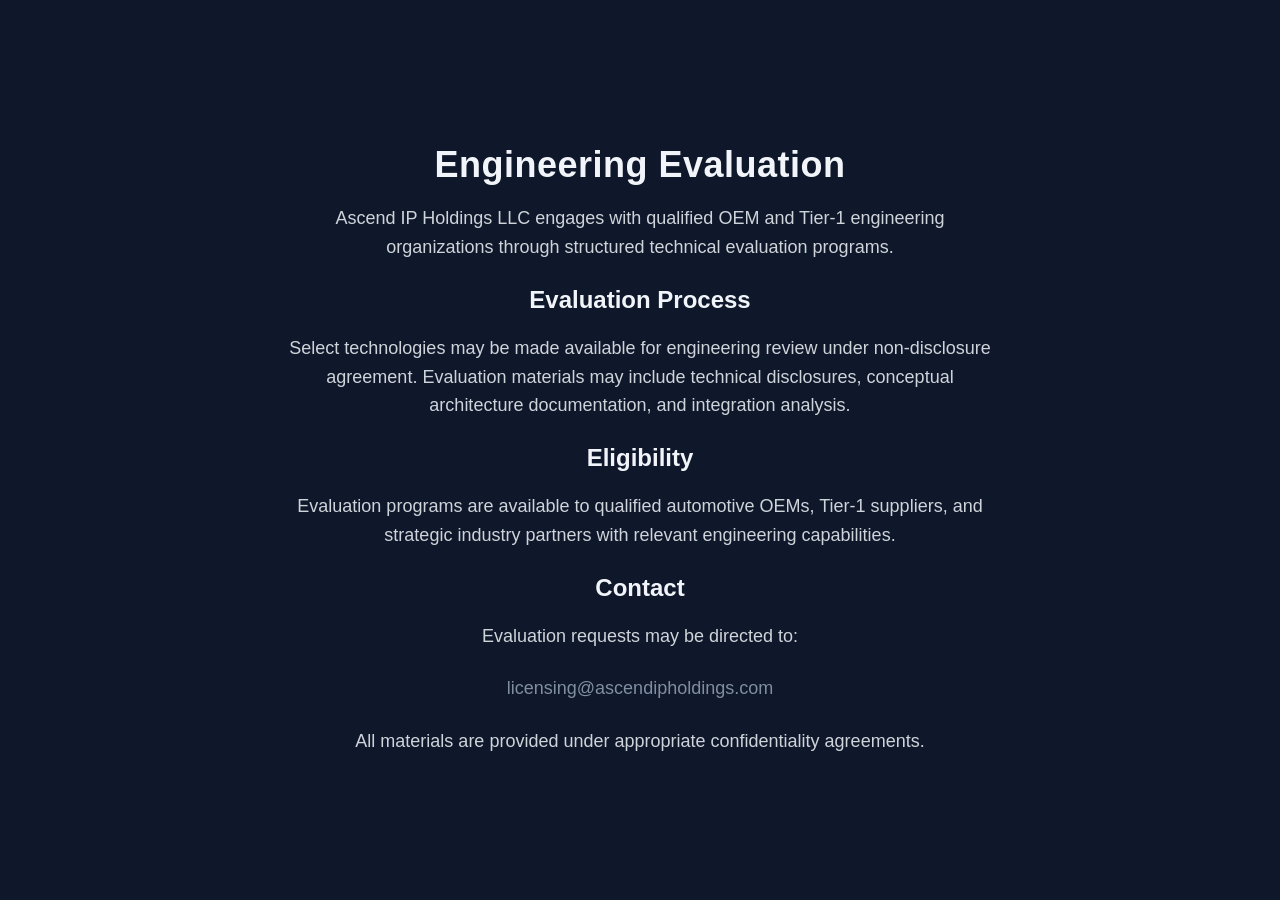
==== evaluation.html @ 08c25b53 "Update evaluation.html" ====
<!DOCTYPE html>
<html lang="en">

<head>
<meta charset="UTF-8">
<meta name="viewport" content="width=device-width, initial-scale=1.0">
<title>Engineering Evaluation | Ascend IP Holdings LLC</title>
    <link rel="stylesheet" href="styles.css">
    <link rel="canonical" href="https://ascendipholdings.com/evaluation.html">

<script type="application/ld+json">
{
 "@context": "https://schema.org",
 "@type": "Organization",
 "name": "Ascend IP Holdings LLC",
 "url": "https://ascendipholdings.com",
 "email": "legal@ascendipholdings.com",
 "description": "Strategic ownership, governance, and licensing of engineered intellectual property assets.",
 "foundingLocation": "Delaware, United States"
}
</script>

<style>

</style>
</head>

<body>

<div class="container">

<h1>Engineering Evaluation</h1>

<p>
Ascend IP Holdings LLC engages with qualified OEM and Tier-1 engineering organizations
through structured technical evaluation programs.
</p>

<h2>Evaluation Process</h2>

<p>
Select technologies may be made available for engineering review under non-disclosure
agreement. Evaluation materials may include technical disclosures, conceptual architecture
documentation, and integration analysis.
</p>

<h2>Eligibility</h2>

<p>
Evaluation programs are available to qualified automotive OEMs, Tier-1 suppliers,
and strategic industry partners with relevant engineering capabilities.
</p>

<h2>Contact</h2>

<p>
Evaluation requests may be directed to:
</p>

<p>
<a href="mailto:licensing@ascendipholdings.com">
licensing@ascendipholdings.com
</a>
</p>

<p>
All materials are provided under appropriate confidentiality agreements.
</p>

</div>

</body>
</html>
---- styles.css ----
body {
    margin: 0;
    background-color: #0f172a;
    color: #f1f5f9;
    font-family: -apple-system, BlinkMacSystemFont, "Segoe UI", Roboto, Arial, sans-serif;
    display: flex;
    justify-content: center;
    align-items: center;
    height: 100vh;
    text-align: center;
}

.container {
    max-width: 720px;
    padding: 40px 24px;
}

h1 {
    font-size: 36px;
    font-weight: 600;
    margin-bottom: 8px;
    letter-spacing: 0.5px;
}

.subtitle {
    font-size: 14px;
    opacity: 0.6;
    margin-bottom: 32px;
    text-transform: uppercase;
    letter-spacing: 1.5px;
}

p {
    font-size: 18px;
    line-height: 1.6;
    opacity: 0.85;
    margin-bottom: 24px;
}

    .descriptor {
    font-size: 12px;
    letter-spacing: 2px;
    text-transform: uppercase;
    color: #9aa6b2;
    margin-bottom: 10px;
}
    .technical {
    font-size: 13px;
    opacity: 0.72;
    margin-top: 10px;
    letter-spacing: 0.3px;
    margin-left: auto;
    margin-right: auto;
    text-align: center;
}
    
.nda {
    font-size: 14px;
    opacity: 0.65;
    margin-top: 32px;
}

.footer {
    font-size: 12px;
    opacity: 0.45;
    margin-top: 48px;
    line-height: 1.6;
}
 a {
    color: #94a3b8;
    text-decoration: none;
}

a:hover {
    color: #e2e8f0;
    text-decoration: underline;
}
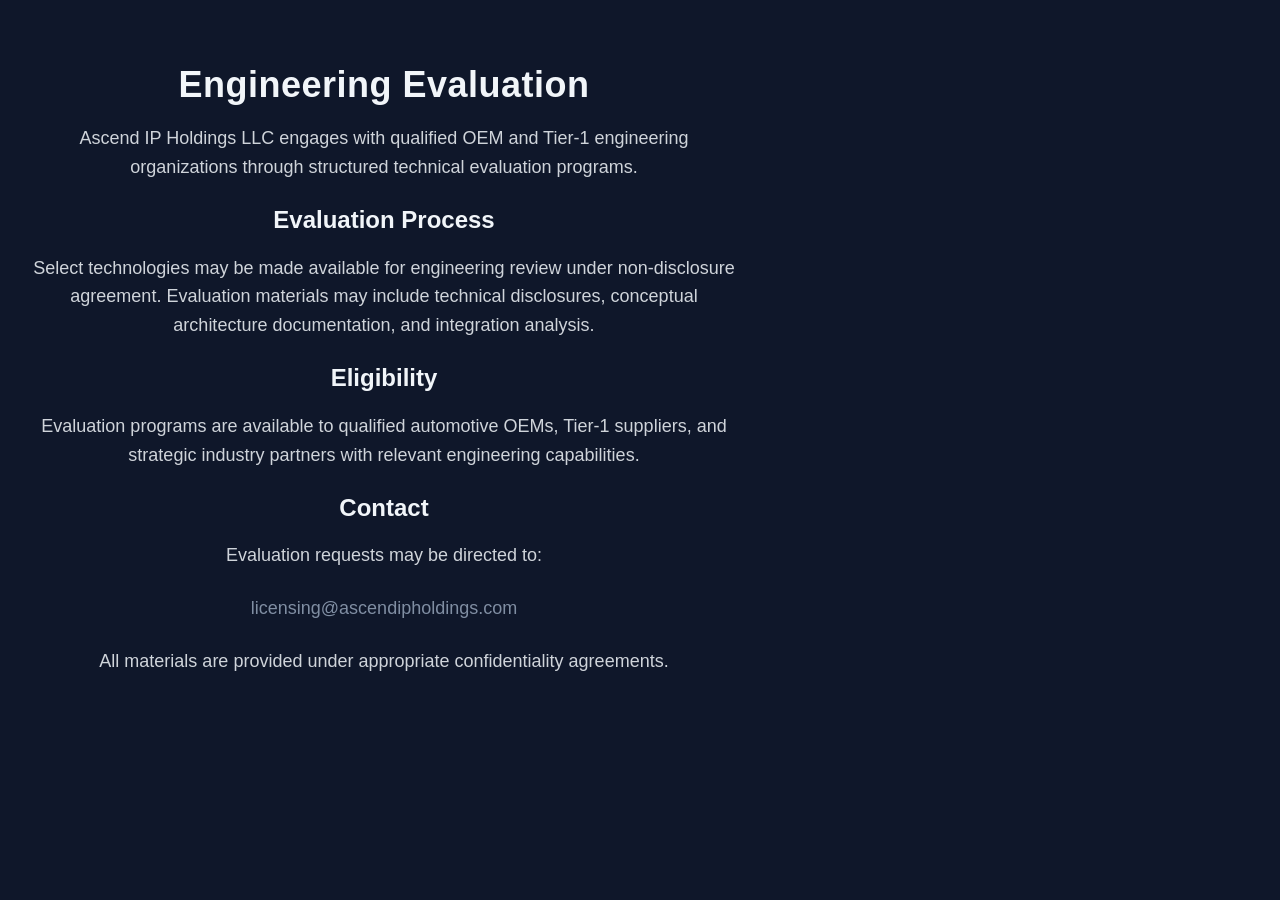
==== commit 9116a89f: "Update evaluation.html" ====
--- a/evaluation.html
+++ b/evaluation.html
@@ -20,9 +20,7 @@
 }
 </script>
 
-<style>
 
-</style>
 </head>
 
 <body>
--- a/styles.css
+++ b/styles.css
@@ -3,15 +3,16 @@
     background-color: #0f172a;
     color: #f1f5f9;
     font-family: -apple-system, BlinkMacSystemFont, "Segoe UI", Roboto, Arial, sans-serif;
-    display: flex;
-    justify-content: center;
-    align-items: center;
-    height: 100vh;
     text-align: center;
 }
 
 .container {
     max-width: 720px;
+    padding: 40px 24px;
+}
+.container-doc {
+    max-width: 760px;
+    margin: 0 auto;
     padding: 40px 24px;
 }
 
@@ -35,6 +36,31 @@
     line-height: 1.6;
     opacity: 0.85;
     margin-bottom: 24px;
+}
+.nav {
+    position: absolute;
+    top: 24px;
+    left: 40px;
+    right: 40px;
+    display: flex;
+    justify-content: space-between;
+    align-items: center;
+    font-size: 14px;
+    letter-spacing: 1px;
+}
+
+.nav-left {
+    font-weight: 500;
+    opacity: 0.8;
+}
+
+.nav-right a {
+    margin-left: 20px;
+    color: #9aa6b2;
+}
+
+.nav-right a:hover {
+    color: #e2e8f0;
 }
 
     .descriptor {
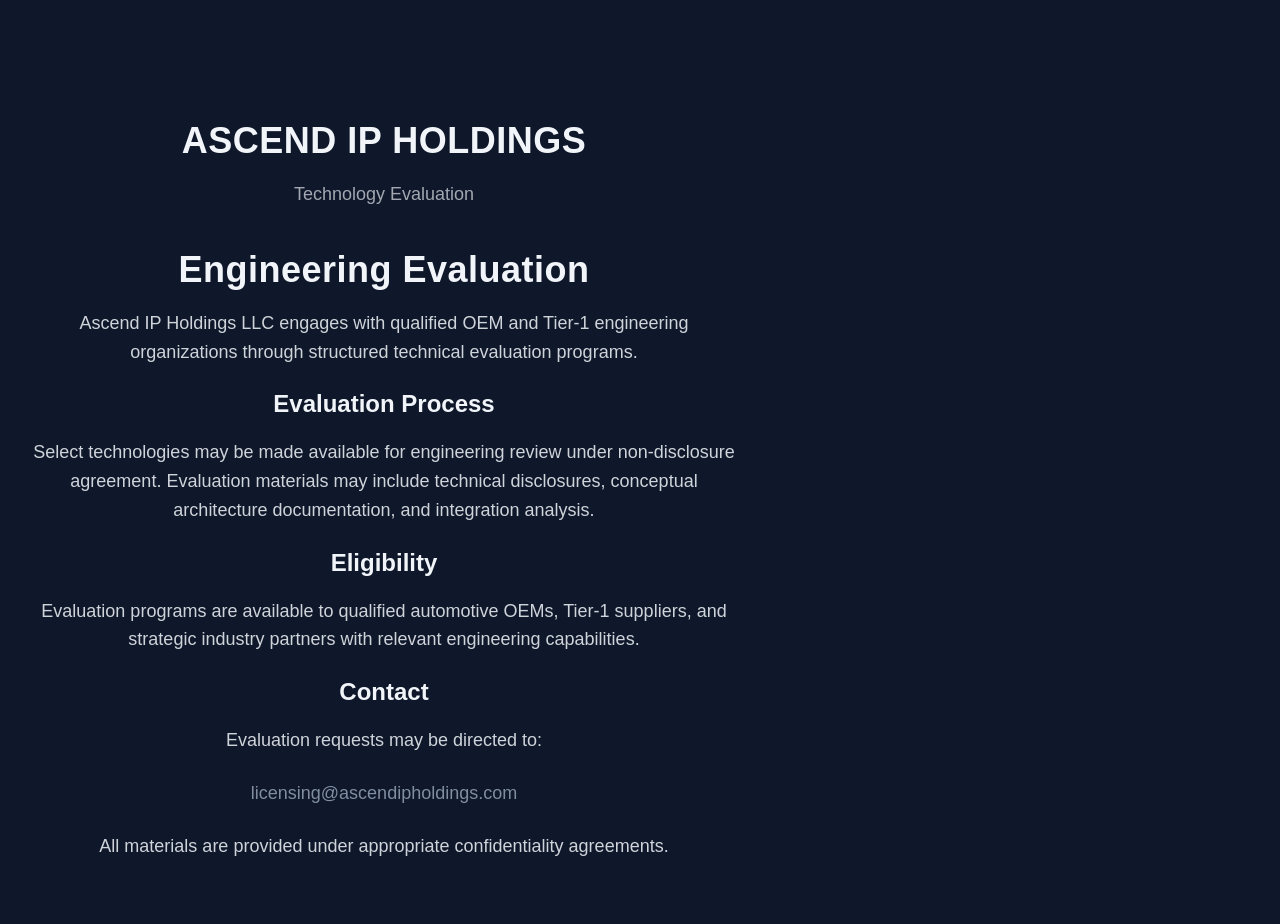
==== commit 2e3e0ce1: "Update evaluation.html" ====
--- a/evaluation.html
+++ b/evaluation.html
@@ -26,6 +26,10 @@
 <body>
 
 <div class="container">
+    <div class="page-title">
+<h1>ASCEND IP HOLDINGS</h1>
+<p>Technology Evaluation</p>
+</div>
 
 <h1>Engineering Evaluation</h1>
 
--- a/styles.css
+++ b/styles.css
@@ -62,6 +62,20 @@
 .nav-right a:hover {
     color: #e2e8f0;
 }
+.page-title {
+    text-align: center;
+    margin-top: 80px;
+    margin-bottom: 40px;
+}
+
+.page-title h1 {
+    margin-bottom: 6px;
+}
+
+.page-title p {
+    opacity: 0.65;
+    font-size: 18px;
+}
 
     .descriptor {
     font-size: 12px;
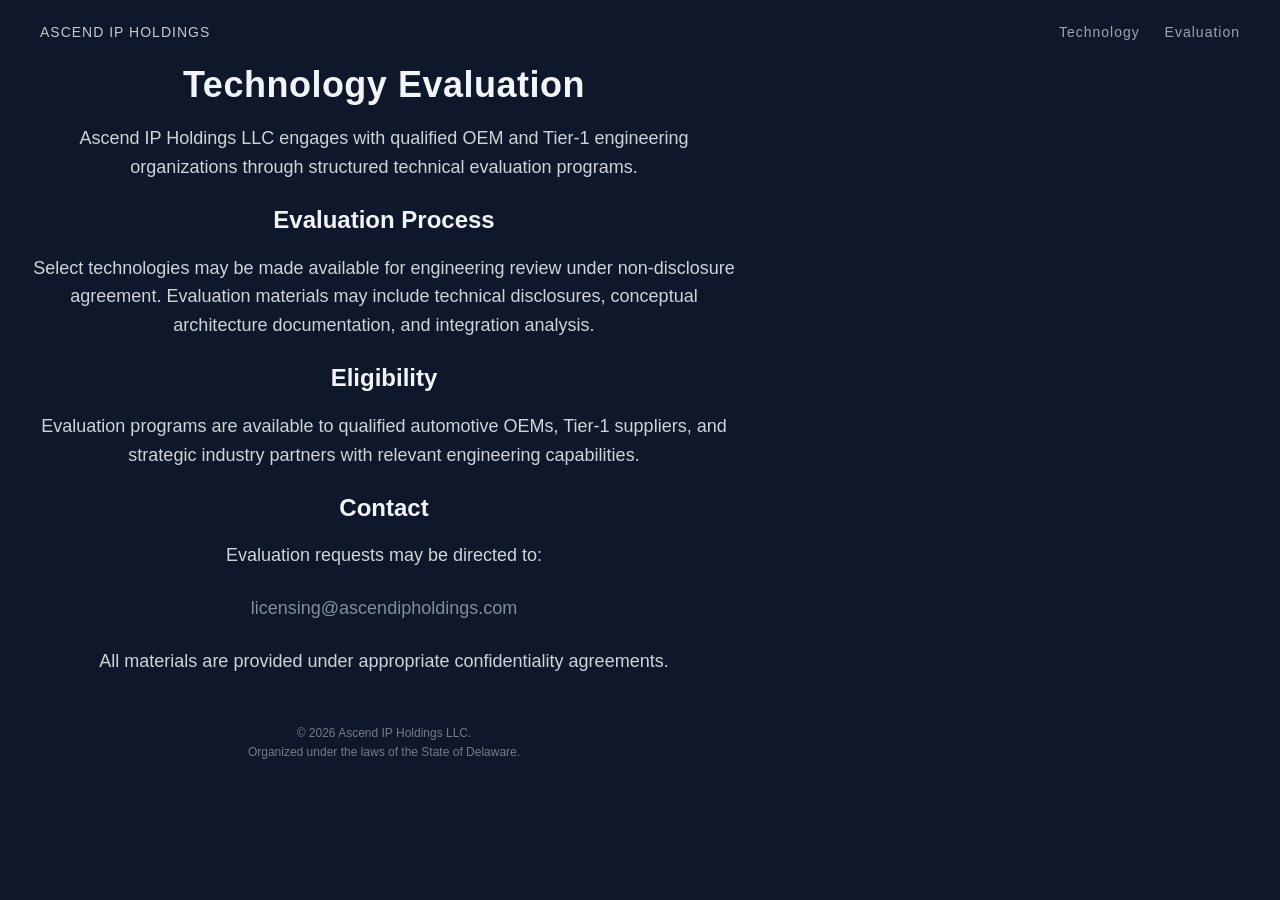
==== commit 44312cb1: "Update evaluation.html" ====
--- a/evaluation.html
+++ b/evaluation.html
@@ -4,9 +4,11 @@
 <head>
 <meta charset="UTF-8">
 <meta name="viewport" content="width=device-width, initial-scale=1.0">
-<title>Engineering Evaluation | Ascend IP Holdings LLC</title>
-    <link rel="stylesheet" href="styles.css">
-    <link rel="canonical" href="https://ascendipholdings.com/evaluation.html">
+
+<title>Technology Evaluation | Ascend IP Holdings LLC</title>
+
+<link rel="stylesheet" href="styles.css">
+<link rel="canonical" href="https://ascendipholdings.com/evaluation.html">
 
 <script type="application/ld+json">
 {
@@ -20,18 +22,26 @@
 }
 </script>
 
-
 </head>
 
 <body>
 
-<div class="container">
-    <div class="page-title">
-<h1>ASCEND IP HOLDINGS</h1>
-<p>Technology Evaluation</p>
+<div class="nav">
+
+<div class="nav-left">
+ASCEND IP HOLDINGS
 </div>
 
-<h1>Engineering Evaluation</h1>
+<div class="nav-right">
+<a href="technology.html">Technology</a>
+<a href="evaluation.html">Evaluation</a>
+</div>
+
+</div>
+
+<div class="container">
+
+<h1>Technology Evaluation</h1>
 
 <p>
 Ascend IP Holdings LLC engages with qualified OEM and Tier-1 engineering organizations
@@ -69,6 +79,13 @@
 All materials are provided under appropriate confidentiality agreements.
 </p>
 
+<div class="footer">
+
+© 2026 Ascend IP Holdings LLC.<br>
+Organized under the laws of the State of Delaware.
+
+</div>
+
 </div>
 
 </body>
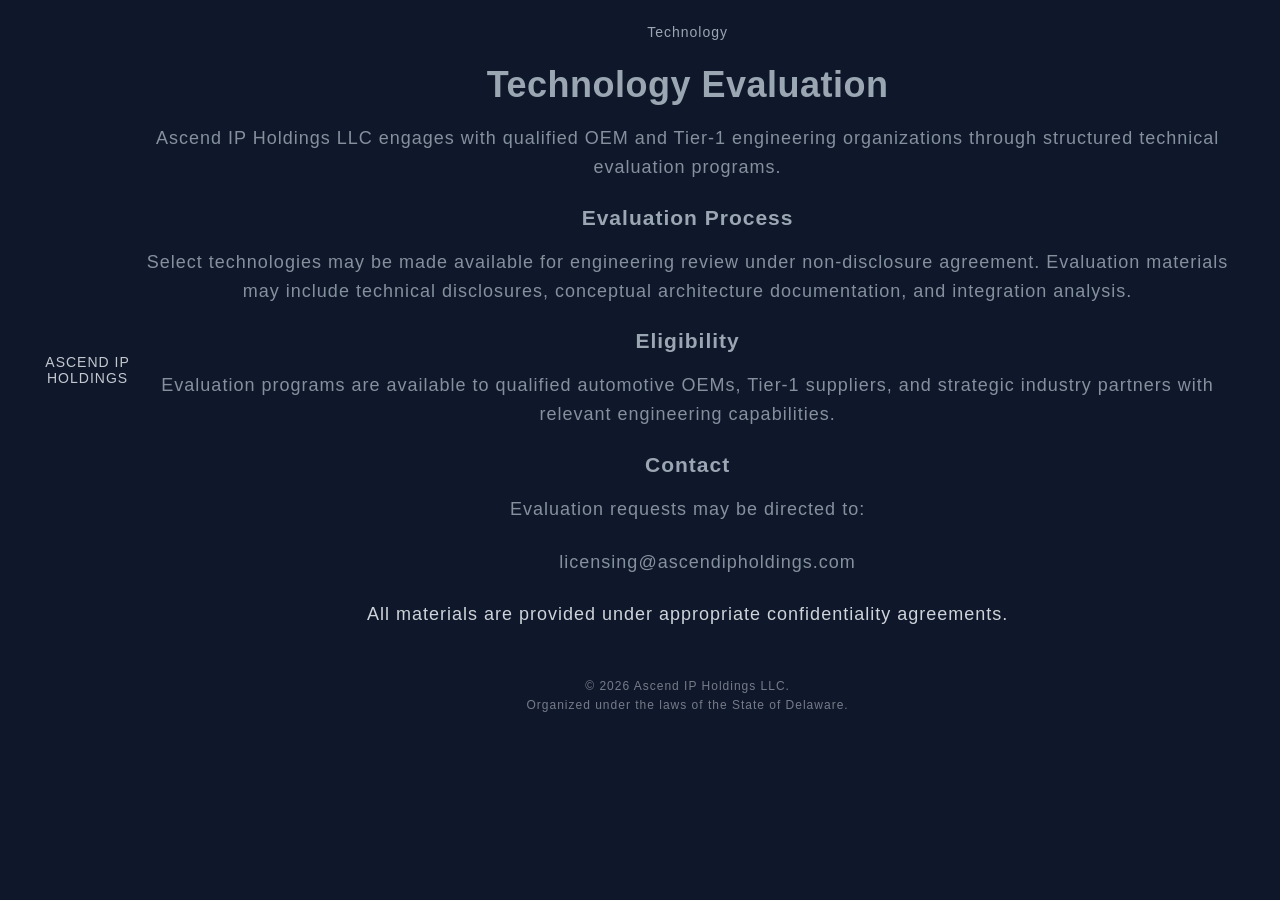
==== commit a5df2b69: "Update evaluation.html" ====
--- a/evaluation.html
+++ b/evaluation.html
@@ -34,7 +34,7 @@
 
 <div class="nav-right">
 <a href="technology.html">Technology</a>
-<a href="evaluation.html">Evaluation</a>
+<a href="Evaluation</a>
 </div>
 
 </div>
--- a/styles.css
+++ b/styles.css
@@ -8,8 +8,10 @@
 
 .container {
     max-width: 720px;
-    padding: 40px 24px;
+    margin: 120px auto 80px auto;
+    padding: 0 24px;
 }
+
 .container-doc {
     max-width: 760px;
     margin: 0 auto;
@@ -37,6 +39,9 @@
     opacity: 0.85;
     margin-bottom: 24px;
 }
+
+/* Navigation */
+
 .nav {
     position: absolute;
     top: 24px;
@@ -57,34 +62,26 @@
 .nav-right a {
     margin-left: 20px;
     color: #9aa6b2;
+    font-weight: 500;
 }
 
 .nav-right a:hover {
     color: #e2e8f0;
 }
-.page-title {
-    text-align: center;
-    margin-top: 80px;
-    margin-bottom: 40px;
-}
 
-.page-title h1 {
-    margin-bottom: 6px;
-}
+/* Homepage descriptor */
 
-.page-title p {
-    opacity: 0.65;
-    font-size: 18px;
-}
-
-    .descriptor {
+.descriptor {
     font-size: 12px;
     letter-spacing: 2px;
     text-transform: uppercase;
     color: #9aa6b2;
     margin-bottom: 10px;
 }
-    .technical {
+
+/* Technical disclosure text */
+
+.technical {
     font-size: 13px;
     opacity: 0.72;
     margin-top: 10px;
@@ -93,12 +90,14 @@
     margin-right: auto;
     text-align: center;
 }
-    
+
 .nda {
     font-size: 14px;
     opacity: 0.65;
     margin-top: 32px;
 }
+
+/* Footer */
 
 .footer {
     font-size: 12px;
@@ -106,7 +105,10 @@
     margin-top: 48px;
     line-height: 1.6;
 }
- a {
+
+/* Links */
+
+a {
     color: #94a3b8;
     text-decoration: none;
 }
@@ -115,3 +117,10 @@
     color: #e2e8f0;
     text-decoration: underline;
 }
+
+/* Bullet lists for legal pages */
+
+ul {
+    text-align: left;
+    margin-left: 20px;
+}
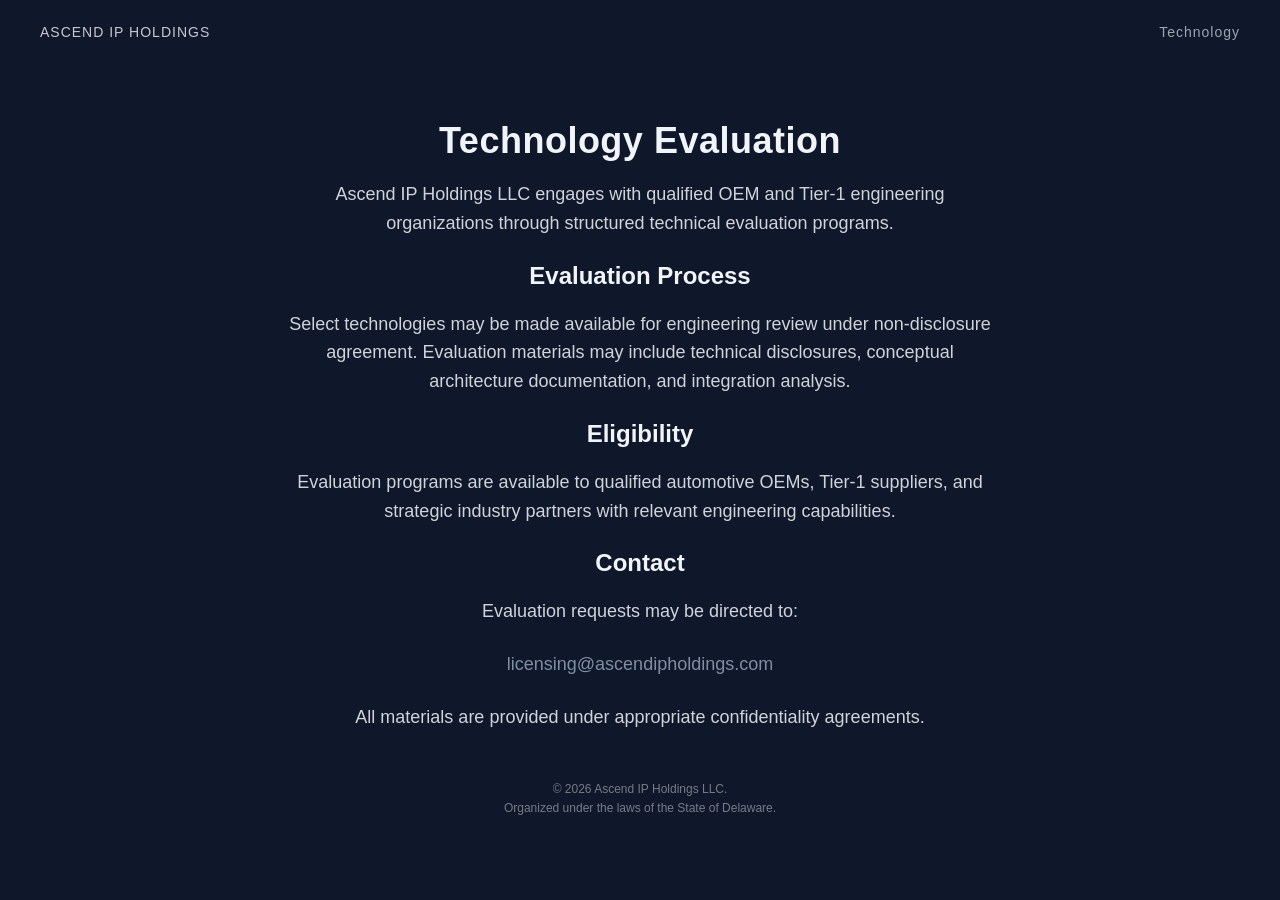
==== commit e0c5387c: "Update evaluation.html" ====
--- a/evaluation.html
+++ b/evaluation.html
@@ -34,7 +34,6 @@
 
 <div class="nav-right">
 <a href="technology.html">Technology</a>
-<a href="Evaluation</a>
 </div>
 
 </div>
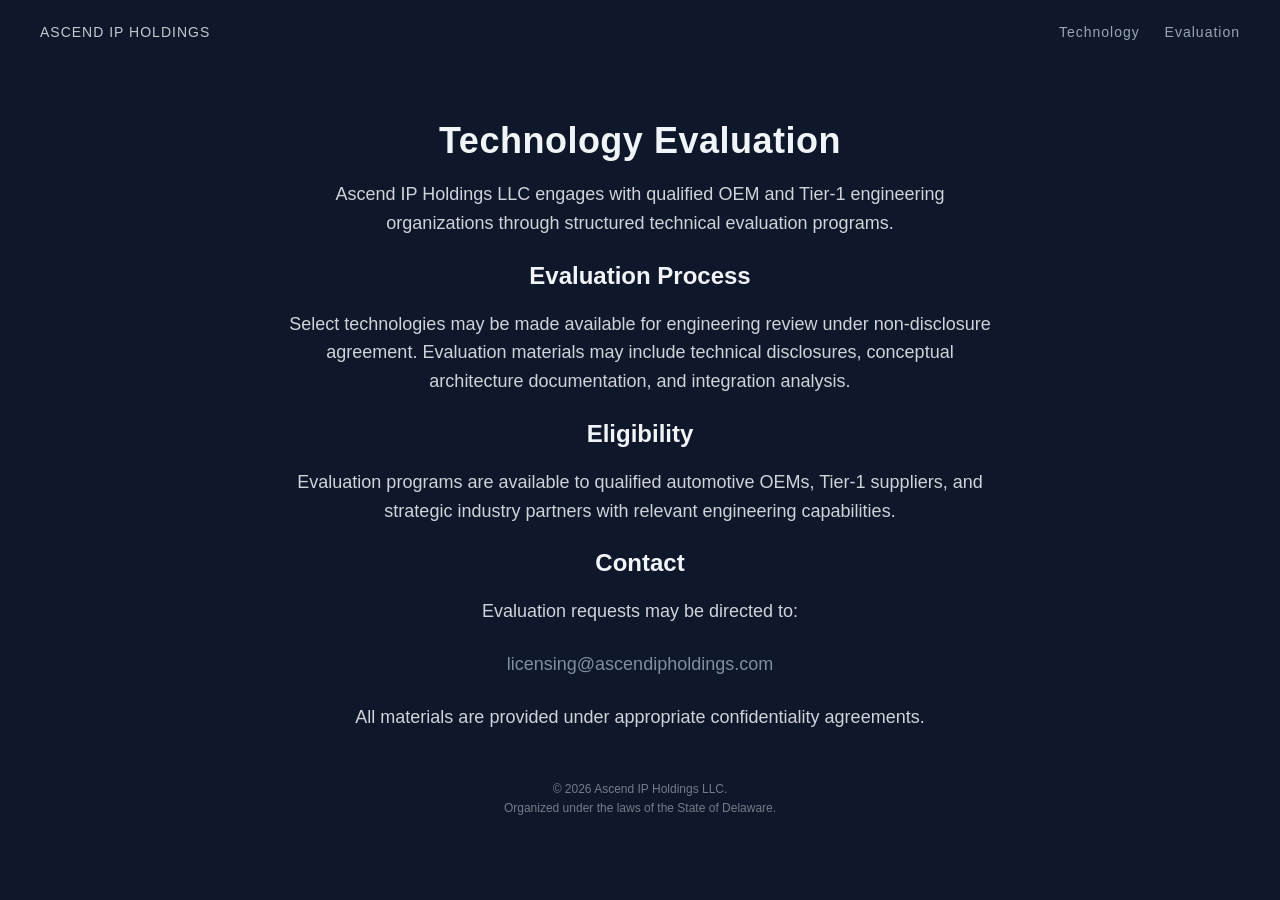
==== commit 4ef0c840: "Update evaluation.html" ====
--- a/evaluation.html
+++ b/evaluation.html
@@ -34,6 +34,7 @@
 
 <div class="nav-right">
 <a href="technology.html">Technology</a>
+<a href="evaluation.html">Evaluation</a>
 </div>
 
 </div>
